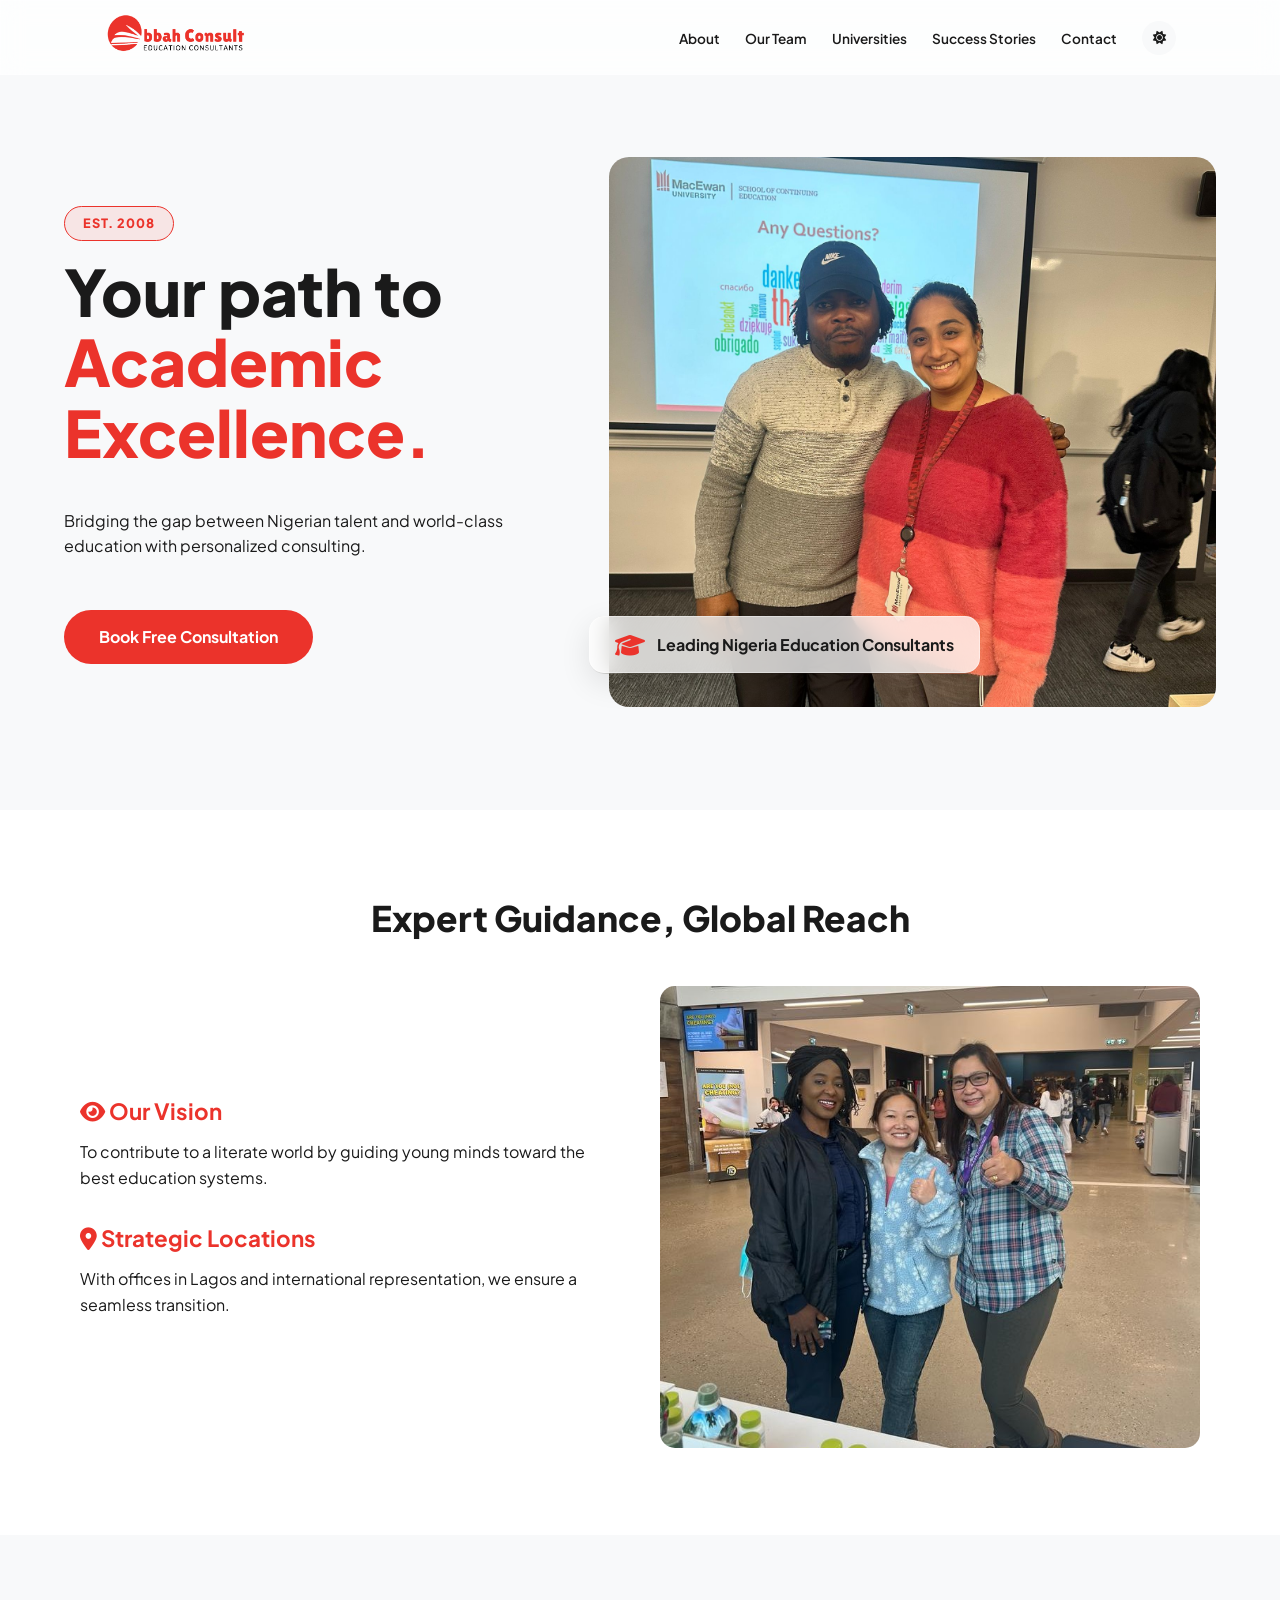
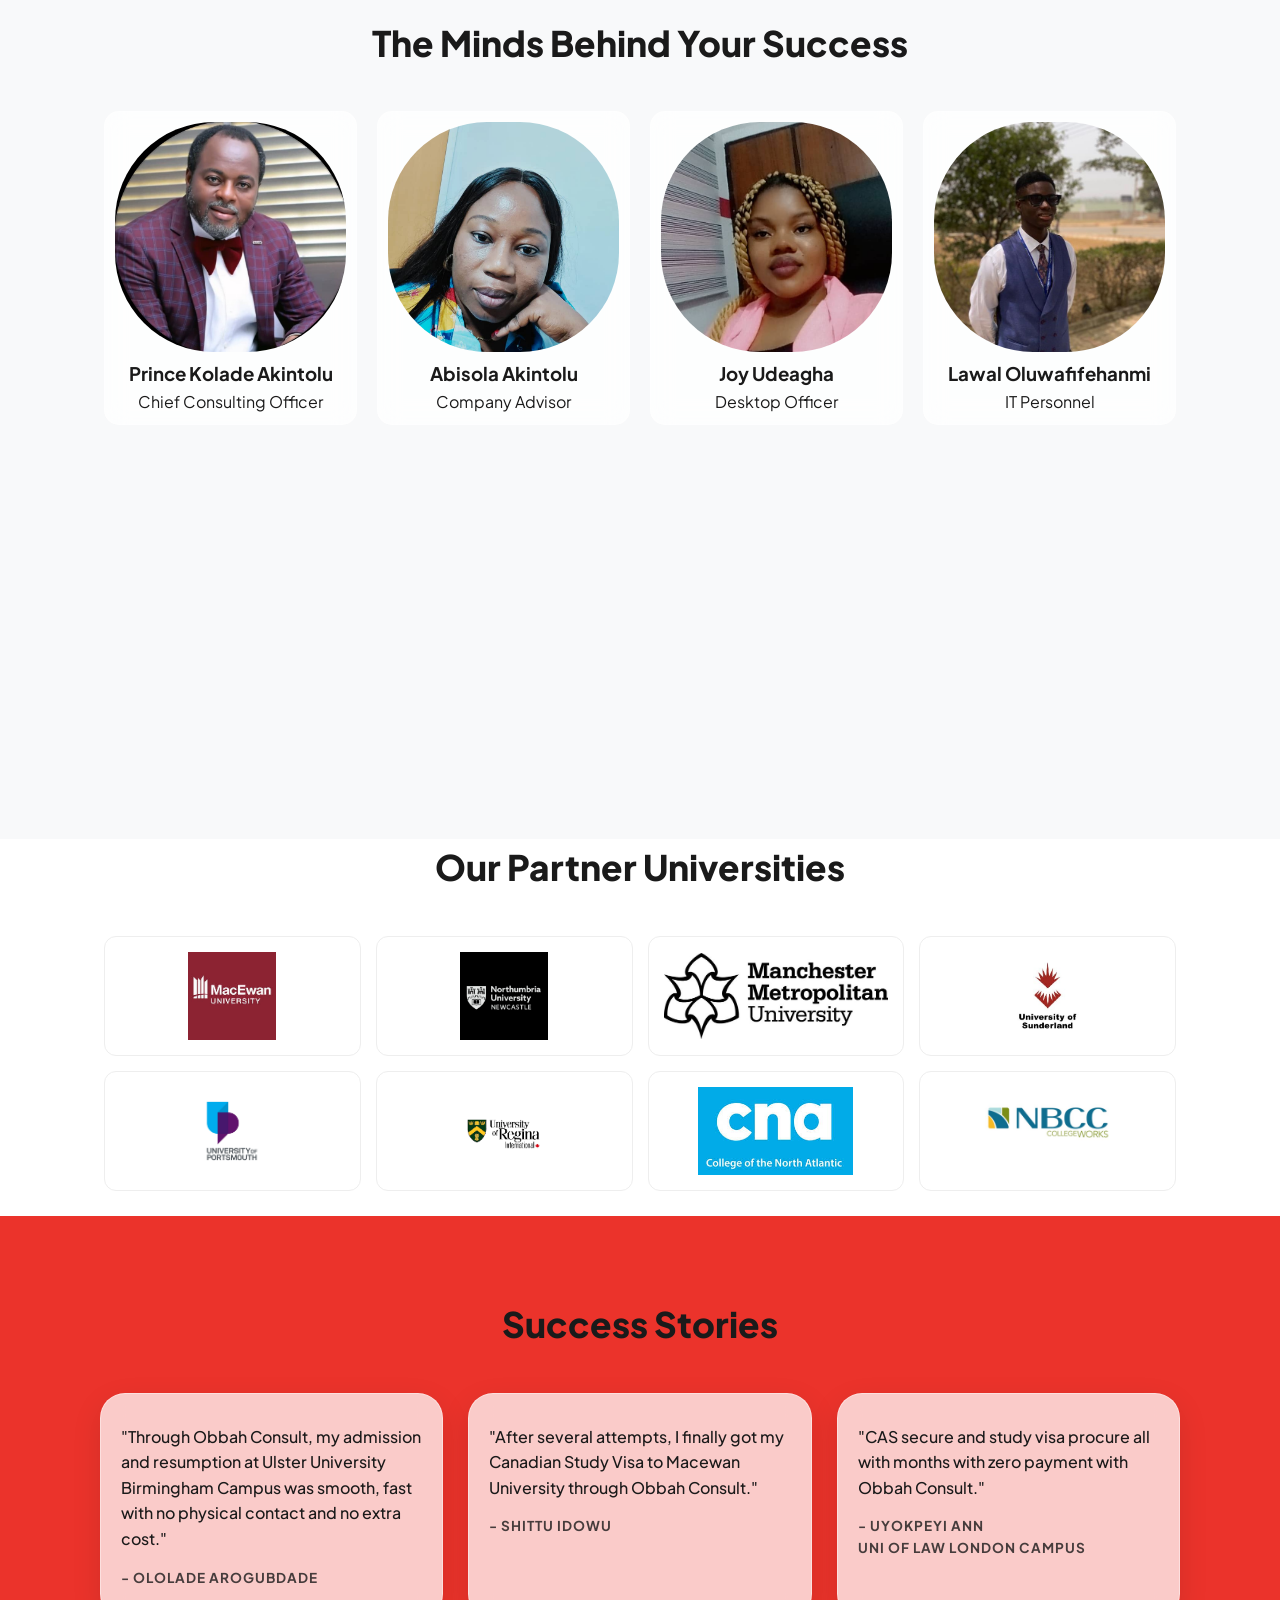
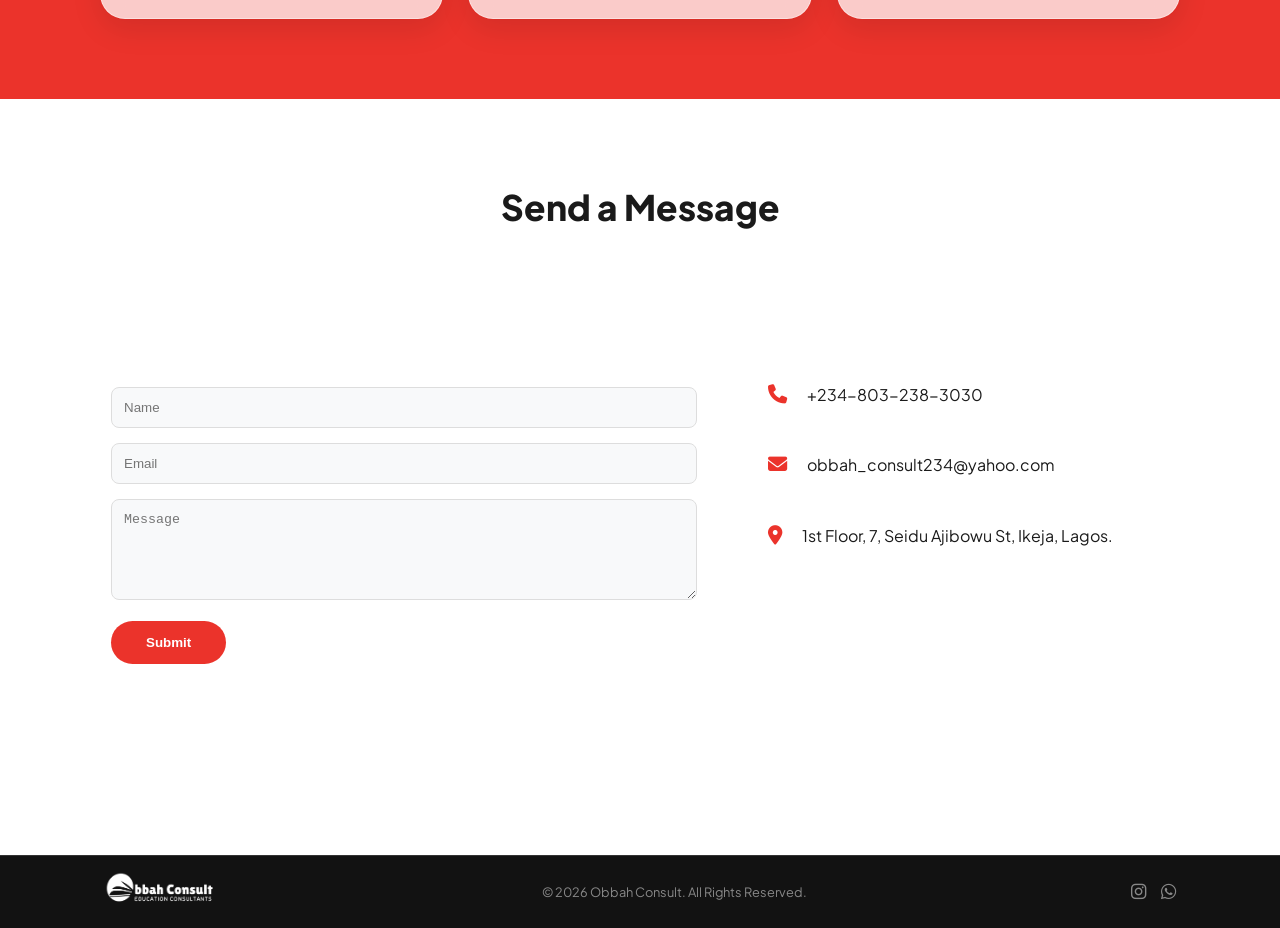
==== index.html @ ea51586e "Add files via upload" ====
<!DOCTYPE html>
<html lang="en">
<head>
    <meta charset="UTF-8">
    <link rel="icon" href="./Untitled design.png" type="image/x-icon">
    <meta name="viewport" content="width=device-width, initial-scale=1.0">
    <title>Obbah Consult | Global Education Experts</title>
    <link rel="stylesheet" href="home.css">
    <script src="script.js" defer></script>
    <link rel="stylesheet" href="https://cdnjs.cloudflare.com/ajax/libs/font-awesome/6.4.0/css/all.min.css">
    <link href="https://fonts.googleapis.com/css2?family=Plus+Jakarta+Sans:wght@300;400;600;800&display=swap" rel="stylesheet">
</head>
<body data-theme="light">
    <header class="main-nav glass">
        <div class="container nav-wrapper">
            <a href="index.html" class="brand-logo">
                <img src="./bbah Consult EDUCATION CONSULTANTS.png" alt="Obbah Consult">
            </a>
            <nav class="nav-container">
                <ul class="nav-links" id="nav-links">
                    <li><a href="#about">About</a></li>
                    <li><a href="#team">Our Team</a></li>
                    <li><a href="#universities">Universities</a></li>
                    <li><a href="#stories">Success Stories</a></li>
                    <li><a href="#contact">Contact</a></li>
                    <li class="nav-theme-item">
                        <button id="theme-toggle" class="theme-switch-wrapper">
                            <div class="mode-icon">
                                <i class="fas fa-sun"></i>
                                <i class="fas fa-moon"></i>
                            </div>
                        </button>
                    </li>
                </ul>
                <div class="hamburger" id="hamburger"><span></span><span></span></div>
            </nav>
        </div>
    </header>
    <section class="hero-split">
        <div class="hero-text">
            <span class="est-badge-pill reveal">EST. 2008</span>
            <h1 class="reveal">Your path to <br><span class="text-gradient">Academic Excellence.</span></h1>
            <br>
            <p class="reveal">Bridging the gap between Nigerian talent and world-class education with personalized consulting.</p>
            <br>
            <br>
            <div class="hero-actions reveal">
                <a href="get-started.html" class="btn-main">Book Free Consultation</a>
            </div>
        </div>
        <div class="hero-visual">
            <img src="./HP.jpg" alt="Students" class="main-hero-img reveal">
            <div class="floating-badge-split glass reveal">
                <i class="fas fa-graduation-cap"></i>
                <span>Leading Nigeria Education Consultants</span>
            </div>
        </div>
    </section>

    <section id="about" class="about-section container">
        <h2 class="section-title">Expert Guidance, Global Reach</h2>
        <div class="about-flex-container reveal">
            <div class="about-content-box">
                <div class="about-item-simple">
                    <h3><i class="fas fa-eye"></i> Our Vision</h3>
                    <p>To contribute to a literate world by guiding young minds toward the best education systems.</p>
                </div>
                <div class="about-item-simple">
                    <h3><i class="fas fa-map-marker-alt"></i> Strategic Locations</h3>
                    <p>With offices in Lagos and international representation, we ensure a seamless transition.</p>
                </div>
            </div>
            <div class="about-image-simple">
                <img src="./YY.jpg" alt="Obbah Office">
            </div>
        </div>
    </section>

    <section id="team" class="team-section">
        <div class="container">
            <h2 class="section-title">The Minds Behind Your Success</h2>
            <div class="team-grid">
                <div class="team-card reveal glass">
                    <img src="./DD.jpg" alt="Team 1">
                    <div class="team-meta"><h3>Prince Kolade Akintolu</h3><span>Chief Consulting Officer</span></div>
                </div>
                <div class="team-card reveal glass">
                    <img src="./CC.jpg" alt="Team 2">
                    <div class="team-meta"><h3>Abisola Akintolu</h3><span>Company Advisor</span></div>
                </div>
                <div class="team-card reveal glass">
                    <img src="./GG.jpg" alt="Team 3">
                    <div class="team-meta"><h3>Joy Udeagha</h3><span>Desktop Officer</span></div>
                </div>
                <div class="team-card reveal glass">
                    <img src="./BB.jpg" alt="Team 4">
                    <div class="team-meta"><h3>Lawal Oluwafifehanmi</h3><span>IT Personnel</span></div>
                </div>
                 <div class="team-card reveal glass">
                    <img src="./BY.jpg" alt="Team 5">
                    <div class="team-meta"><h3>Oluwadaisi Tosin</h3><span>Student Advisor</span></div>
                </div>
            </div>
        </div>
    </section>
<section id="universities" class="uni-section container">
    <h2 class="section-title">Our Partner Universities</h2>

    <div class="uni-fixed-grid">

        <a href="https://www.macewan.ca" target="_blank" class="uni-card-modern">
            <img src="./macewan.jpeg" alt="MacEwan">
            <div class="uni-overlay">Visit Website →</div>
        </a>

        <a href="https://www.northumbria.ac.uk" target="_blank" class="uni-card-modern">
            <img src="./PP.jpg" alt="Northumbria">
            <div class="uni-overlay">Visit Website →</div>
        </a>

        <a href="https://www.mmu.ac.uk" target="_blank" class="uni-card-modern">
            <img src="./NN.jpg" alt="MMU">
            <div class="uni-overlay">Visit Website →</div>
        </a>

        <a href="https://www.sunderland.ac.uk" target="_blank" class="uni-card-modern">
            <img src="./LL.jpeg" alt="Sunderland">
            <div class="uni-overlay">Visit Website →</div>
        </a>

        <a href="https://www.port.ac.uk" target="_blank" class="uni-card-modern">
            <img src="./UP.jpg" alt="Portsmouth">
            <div class="uni-overlay">Visit Website →</div>
        </a>

        <a href="https://www.uregina.ca" target="_blank" class="uni-card-modern">
            <img src="./UR.png" alt="Regina">
            <div class="uni-overlay">Visit Website →</div>
        </a>

        <a href="https://www.cna.nl.ca" target="_blank" class="uni-card-modern">
            <img src="./CNA.jpeg" alt="CNA">
            <div class="uni-overlay">Visit Website →</div>
        </a>

        <a href="https://nbcc.ca" target="_blank" class="uni-card-modern">
            <img src="./NBCC.jpg" alt="NBCC">
            <div class="uni-overlay">Visit Website →</div>
        </a>

    </div>
</section>
<br>
   <section id="stories" class="story-section">
    <div class="container">
        <h2 class="section-title">Success Stories</h2>
        <div class="story-grid-classic">
            <div class="story-card-classic glass reveal">
                <p>"Through Obbah Consult, my admission and resumption at Ulster University Birmingham Campus was smooth, fast with no physical contact and no extra cost."</p>
                <strong>- Ololade Arogubdade</strong>
            </div>
            <div class="story-card-classic glass reveal">
                <p>"After several attempts, I finally got my Canadian Study Visa to Macewan University through Obbah Consult."</p>
                <strong>- Shittu Idowu</strong>
            </div>
            <div class="story-card-classic glass reveal">
                <p>"CAS secure and study visa procure all with months with zero payment with Obbah Consult."</p>
                <strong>- Uyokpeyi Ann <br>
                <h4><span>Uni of Law London Campus</span></h4></strong>
            </div>
        </div>
    </div>
</section>
    <section id="contact" class="contact-section container">
        <h2 class="section-title">Send a Message</h2>
        <div class="contact-grid-classic reveal">
            <div class="contact-form-classic glass">
                <form action="https://formspree.io/f/movabdgb" method="POST">
                    <input type="text" name="name" placeholder="Name" required>
                    <input type="email" name="email" placeholder="Email" required>
                    <textarea name="message" placeholder="Message" rows="5" required></textarea>
                    <button type="submit" class="btn-main">Submit</button>
                </form>
            </div>
            <div class="contact-details-classic">
                <a href="tel:+2348032383030" class="detail-item-link">
                    <div class="detail-item">
                        <i class="fas fa-phone"></i>
                        <p>+234-803-238-3030</p>
                    </div>
                </a>
                <a href="mailto:obbah_consult234@yahoo.com" class="detail-item-link">
                    <div class="detail-item">
                        <i class="fas fa-envelope"></i>
                        <p>obbah_consult234@yahoo.com</p>
                    </div>
                </a>
                <a href="https://maps.google.com/?q=7+Seidu+Ajibowu+St+Ikeja+Lagos" target="_blank" class="detail-item-link">
                    <div class="detail-item">
                        <i class="fas fa-map-marker-alt"></i>
                        <p>1st Floor, 7, Seidu Ajibowu St, Ikeja, Lagos.</p>
                    </div>
                </a>
            </div>
        </div>
    </section>

    <footer class="footer-slim">
        <div class="container footer-flex">
            <div class="footer-col">
                <img src="./bbah Consult EDUCATION CONSULTANTS.png" alt="Logo" class="footer-logo">
            </div>
            <div class="footer-col copyright-text">
                <p>© 2026 Obbah Consult. All Rights Reserved.</p>
            </div>
            <div class="footer-col social-slim">
                <a href="https://www.instagram.com/obbahconsult_official?igshid=MWJwMDNldzJsY29sbQ=="><i class="fab fa-instagram"></i></a>
                <a href="https://wa.me/2348032383030"><i class="fab fa-whatsapp"></i></a>
            </div>
        </div>
    </footer>

    <button class="scroll-top-btn" id="scrollTopBtn"><i class="fas fa-arrow-up"></i></button>
</body>
</html>
---- home.css ----
:root {
    --primary: #EB332B;
    --dark: #121212;
    --light: #ffffff;
    --bg-alt: #f8f9fa;
    --text: #1a1a1a;
    --glass: rgba(255, 255, 255, 0.75);
    --glass-border: rgba(255, 255, 255, 0.4);
}

[data-theme="dark"] {
    --light: #0d0d0d;
    --text: #f0f0f0;
    --bg-alt: #161616;
    --glass: rgba(0, 0, 0, 0.7);
    --glass-border: rgba(255, 255, 255, 0.1);
}

* { margin: 0; padding: 0; box-sizing: border-box; }
html { scroll-behavior: smooth; }
body { font-family: 'Plus Jakarta Sans', sans-serif; background: var(--light); color: var(--text); line-height: 1.6; overflow-x: hidden; }

.container { max-width: 1200px; margin: 0 auto; padding: 0 5%; }
.glass { background: var(--glass); backdrop-filter: blur(12px); -webkit-backdrop-filter: blur(12px); border: 1px solid var(--glass-border); }

.main-nav { position: fixed; top: 0; width: 100%; height: 75px; z-index: 2000; display: flex; align-items: center; }
.nav-wrapper { display: flex; justify-content: space-between; align-items: center; width: 100%; }
.brand-logo img { height: 45px; }
.nav-links { display: flex; list-style: none; gap: 25px; align-items: center; }
.nav-links a { text-decoration: none; color: var(--text); font-weight: 600; font-size: 0.85rem; }

.theme-switch-wrapper { background: var(--bg-alt); border: none; width: 34px; height: 34px; border-radius: 50%; cursor: pointer; overflow: hidden; position: relative; }
.mode-icon { display: flex; flex-direction: column; transition: 0.4s; height: 68px; align-items: center; justify-content: space-around; color: var(--text); }
[data-theme="dark"] .mode-icon { transform: translateY(-34px); }

.hero-split { display: flex; min-height: 90vh; align-items: center; padding: 100px 5% 40px; background: var(--bg-alt); gap: 40px; flex-wrap: wrap; }
.hero-text { flex: 1; min-width: 320px; }
.hero-text h1 { font-size: clamp(2.2rem, 5vw, 4rem); font-weight: 800; line-height: 1.1; margin: 15px 0; }
.text-gradient { color: var(--primary); }

.est-badge-pill { 
    display: inline-block;
    background: rgba(235, 51, 43, 0.1);
    color: var(--primary);
    padding: 6px 18px;
    border-radius: 50px;
    font-weight: 800;
    font-size: 0.8rem;
    letter-spacing: 1px;
    border: 1px solid var(--primary);
}

.hero-visual { flex: 1.2; min-width: 320px; position: relative; }
.main-hero-img { width: 100%; border-radius: 20px; object-fit: cover; height: 550px; }

.floating-badge-split { 
    position: absolute; 
    bottom: 40px; 
    left: -20px; 
    padding: 15px 25px; 
    border-radius: 15px; 
    font-weight: 700; 
    color: var(--text);
    box-shadow: 0 10px 30px rgba(0,0,0,0.1);
    display: flex;
    align-items: center;
    gap: 12px;
}
.floating-badge-split i { color: var(--primary); font-size: 1.5rem; }

.about-section { padding: 80px 40px; }
.about-flex-container { display: flex; gap: 40px; align-items: center; flex-wrap: wrap; }
.about-content-box { flex: 1; min-width: 300px; }
.about-item-simple { margin-bottom: 30px; }
.about-item-simple h3 { color: var(--primary); margin-bottom: 10px; font-size: 1.4rem; }
.about-image-simple { flex: 1; min-width: 300px; }
.about-image-simple img { width: 100%; border-radius: 15px; }


.team-section { padding: 80px 0; background: var(--bg-alt); }
.team-grid { display: grid; grid-template-columns: repeat(auto-fit, minmax(220px, 1fr)); gap: 20px; }
.team-card { padding: 10px; border-radius: 15px; text-align: center; font-size: medium; }
.team-card img { width: 100%; height: 230px; object-fit: cover; border-radius: 99px; }

.uni-fixed-grid {
    display: grid; 
    grid-template-columns: repeat(4, 1fr); 
    grid-template-rows: repeat(2, 1fr); 
    gap: 15px; margin-top: 30px; 
}
.uni-card-modern {
    position: relative;
    background: white;
    height: 120px;
    display: flex;
    align-items: center;
    justify-content: center;
    border-radius: 12px;
    border: 1px solid #eee;
    padding: 15px;
    overflow: hidden;
    cursor: pointer;
    transition: transform 0.3s ease, box-shadow 0.3s ease;
}
.uni-card-modern:hover {
    transform: translateY(-5px);
    box-shadow: 0 10px 25px rgba(0,0,0,0.1);
    transition: opacity 0.3s ease;
}

.uni-card-modern img {
    max-width: 100%;
    max-height: 100%;
    object-fit: contain;
}

.uni-overlay {
    position: absolute;
    bottom: 0;
    left: 0;
    right: 0;
    background: rgba(0,0,0,0.7);
    color: white;
    text-align: center;
    padding: 8px;
    font-size: 14px;
    opacity: 0;
    transition: opacity 0.3s ease;
}

.uni-card-modern:hover .uni-overlay {
    opacity: 1;
}

.story-section { 
    padding: 80px 40px; 
    background: var(--primary); 
    color: var(--text); 
    transition: color 0.3s ease;
}

.story-grid-classic { 
    display: grid; 
    grid-template-columns: repeat(auto-fit, minmax(250px, 1fr)); 
    gap: 25px; 
}

.story-card-classic { 
    padding: 30px 20px; 
    border-radius: 25px; 
    background: var(--glass); 
    border: 1px solid var(--glass-border); 
    box-shadow: 0 10px 30px rgba(0, 0, 0, 0.1);
}

.story-card-classic p {
    font-weight: 500;
}

.story-card-classic strong { 
    display: block; 
    margin-top: 15px; 
    font-size: 0.85rem; 
    letter-spacing: 1px; 
    text-transform: uppercase;
    color: var(--text);
    opacity: 0.8;
}

.contact-section { padding: 80px 0; }
.contact-grid-classic { display: grid; grid-template-columns: 1.5fr 1fr; gap: 40px;  padding: 80px 40px; }
.contact-form-classic { padding: 30px; border-radius: 20px; }
.contact-form-classic input, .contact-form-classic textarea { 
    width: 100%; padding: 12px; margin-bottom: 15px; border-radius: 8px; border: 1px solid #ddd; background: var(--bg-alt); color: var(--text);
}
.detail-item-link { text-decoration: none; color: inherit; display: block; transition: 0.3s; }
.detail-item-link:hover { transform: translateX(10px); color: var(--primary); }
.contact-details-classic .detail-item { display: flex; align-items: center; gap: 20px; margin-bottom: 45px; margin-top: 26px; }
.detail-item i { font-size: 1.2rem; color: var(--primary); }


.footer-slim { background: var(--dark); color: white; padding: 15px 0; border-top: 1px solid #333; }
.footer-flex { display: flex; justify-content: space-between; align-items: center; flex-wrap: wrap; }
.footer-logo { height: 35px; filter: brightness(0) invert(1); }
.copyright-text p { font-size: 0.8rem; color: #888; }
.social-slim { display: flex; gap: 15px; }
.social-slim i { font-size: 1.1rem; color: #888; transition: 0.3s; }
.social-slim i:hover { color: var(--primary); }


@media (max-width: 1024px) {
    .uni-fixed-grid { grid-template-columns: repeat(2, 1fr); }
    .contact-grid-classic { grid-template-columns: 1fr; }
}
@media (max-width: 768px) {
    .main-hero-img { height: 380px; }
    .floating-badge-split { left: 10px; width: 90%; }
    .nav-links { position: fixed; top: 75px; left: -100%; width: 100%; height: calc(100vh - 75px); background: var(--light); flex-direction: column; padding: 40px; transition: 0.4s; }
    .nav-links.active { left: 0; }
    .hamburger { display: flex; flex-direction: column; gap: 5px; cursor: pointer; }
    .hamburger span { width: 25px; height: 2px; background: var(--text); }
}

.section-title { font-size: 2.2rem; text-align: center; margin-bottom: 40px; font-weight: 800; }
.btn-main { background: var(--primary); color: white; padding: 14px 35px; border-radius: 50px; text-decoration: none; font-weight: bold; border: none; cursor: pointer; display: inline-block; }
.reveal { opacity: 0; transform: translateY(20px); transition: 0.6s ease-out; }
.reveal.active { opacity: 1; transform: translateY(0); }
.scroll-top-btn { position: fixed; bottom: 20px; right: 20px; background: var(--primary); color: white; border: none; width: 40px; height: 40px; border-radius: 50%; cursor: pointer; opacity: 0; visibility: hidden; transition: 0.3s; z-index: 1000; }
.scroll-top-btn.show { opacity: 1; visibility: visible; }
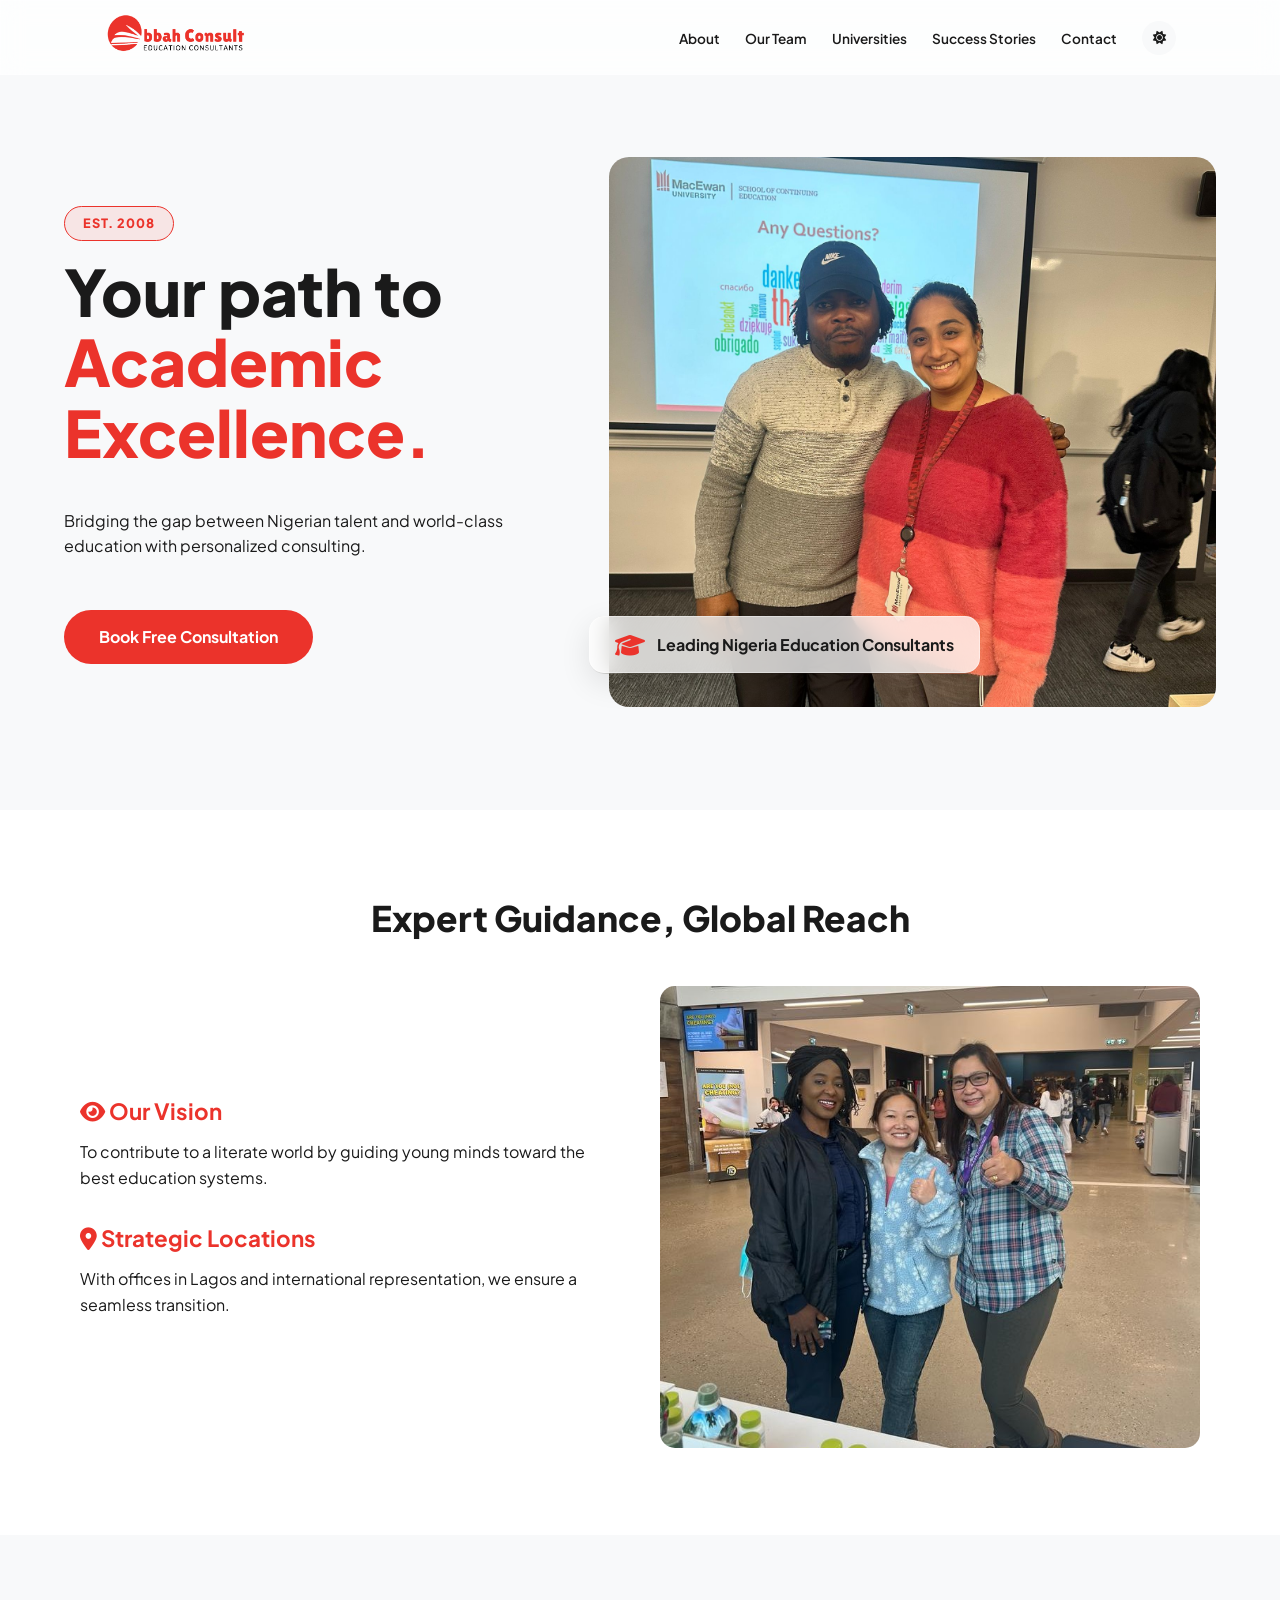
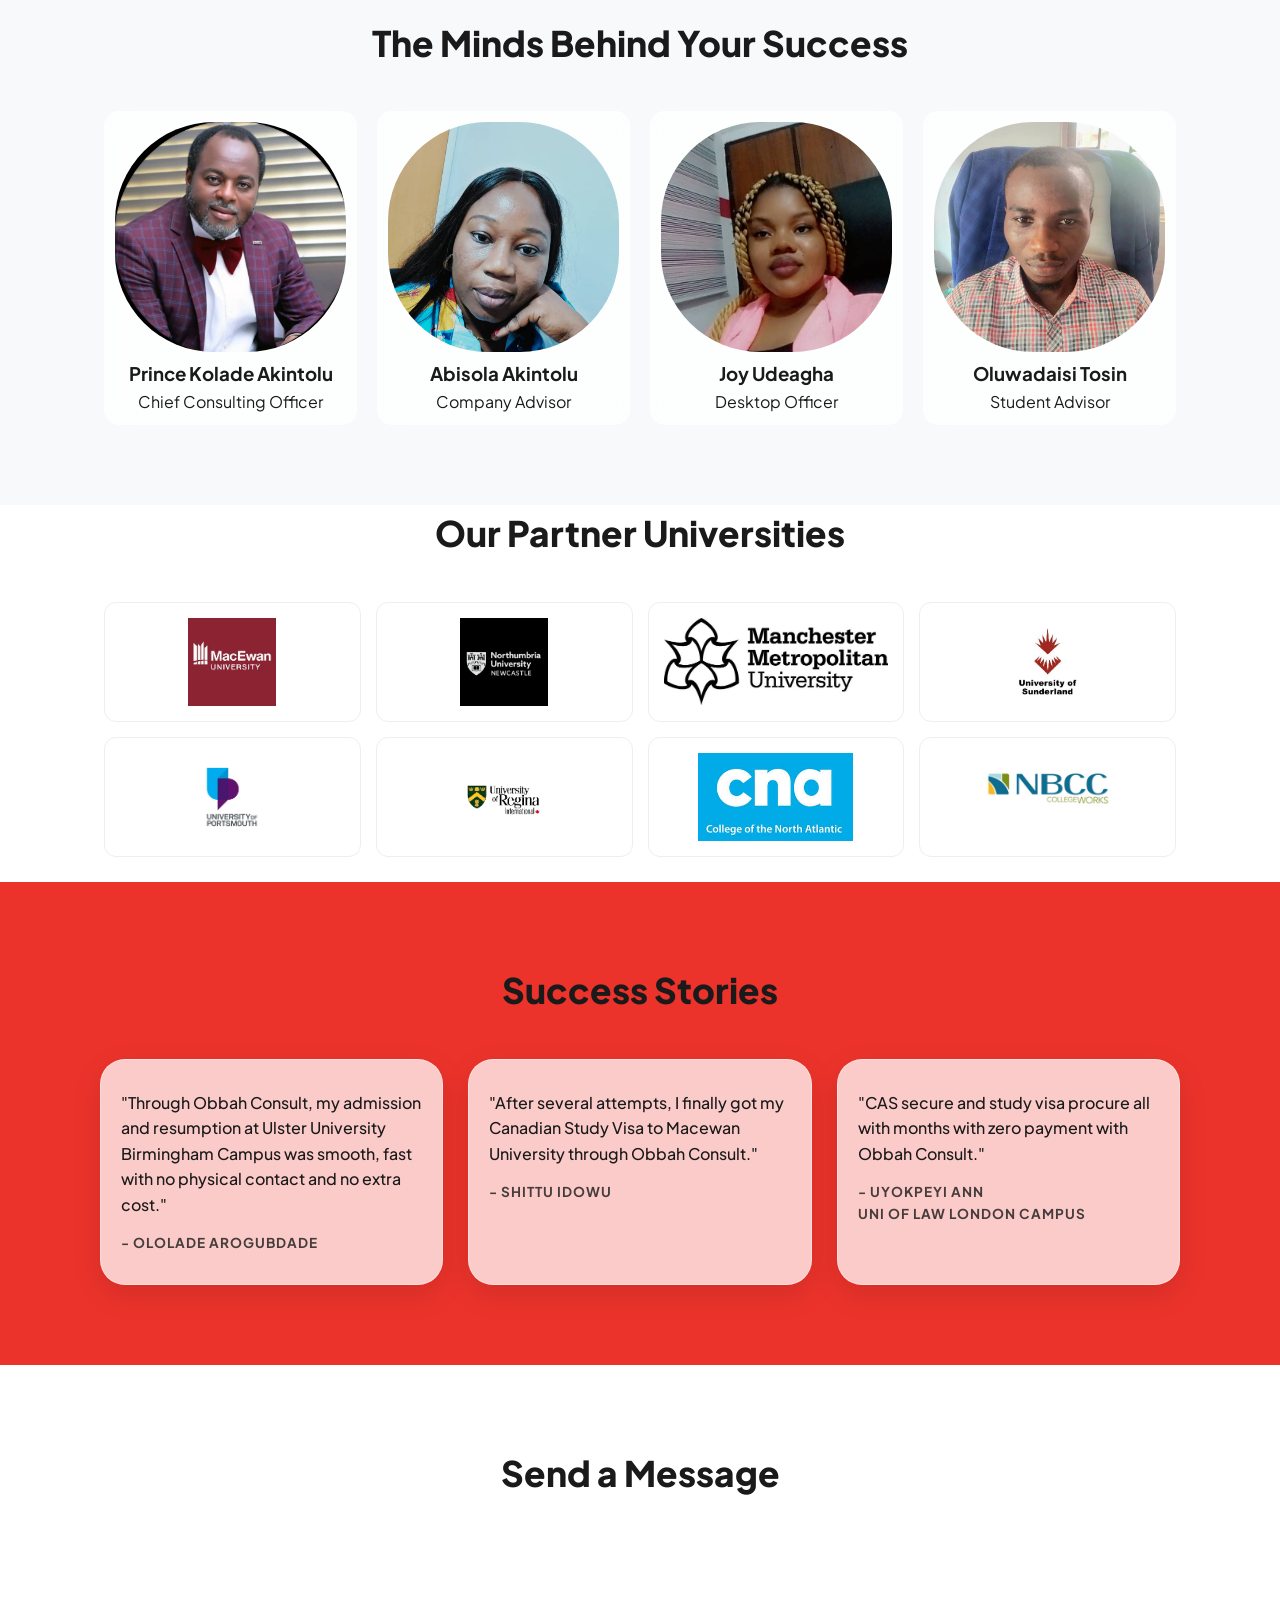
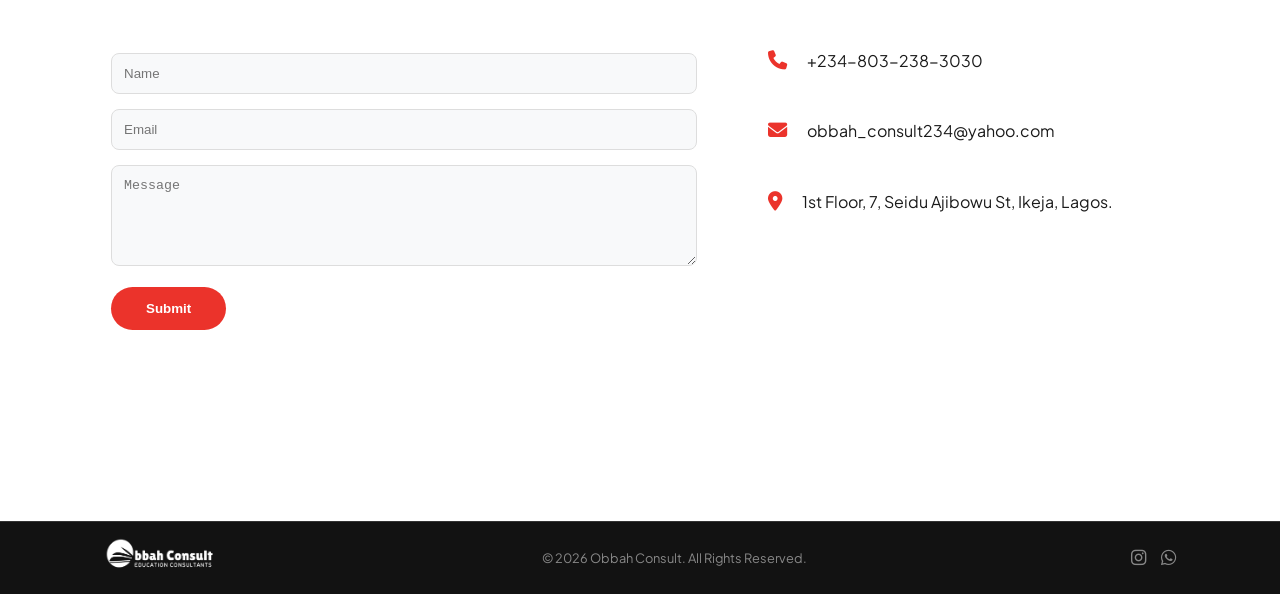
==== commit c72e9b5b: "Fix HTML encoding issues in index.html" ====
--- a/index.html
+++ b/index.html
@@ -13,7 +13,7 @@
 <body data-theme="light">
     <header class="main-nav glass">
         <div class="container nav-wrapper">
-            <a href="index.html" class="brand-logo">
+            <a href="/" class="brand-logo">
                 <img src="./bbah Consult EDUCATION CONSULTANTS.png" alt="Obbah Consult">
             </a>
             <nav class="nav-container">
@@ -92,10 +92,6 @@
                     <img src="./GG.jpg" alt="Team 3">
                     <div class="team-meta"><h3>Joy Udeagha</h3><span>Desktop Officer</span></div>
                 </div>
-                <div class="team-card reveal glass">
-                    <img src="./BB.jpg" alt="Team 4">
-                    <div class="team-meta"><h3>Lawal Oluwafifehanmi</h3><span>IT Personnel</span></div>
-                </div>
                  <div class="team-card reveal glass">
                     <img src="./BY.jpg" alt="Team 5">
                     <div class="team-meta"><h3>Oluwadaisi Tosin</h3><span>Student Advisor</span></div>
@@ -222,4 +218,4 @@
 
     <button class="scroll-top-btn" id="scrollTopBtn"><i class="fas fa-arrow-up"></i></button>
 </body>
-</html>+</html>
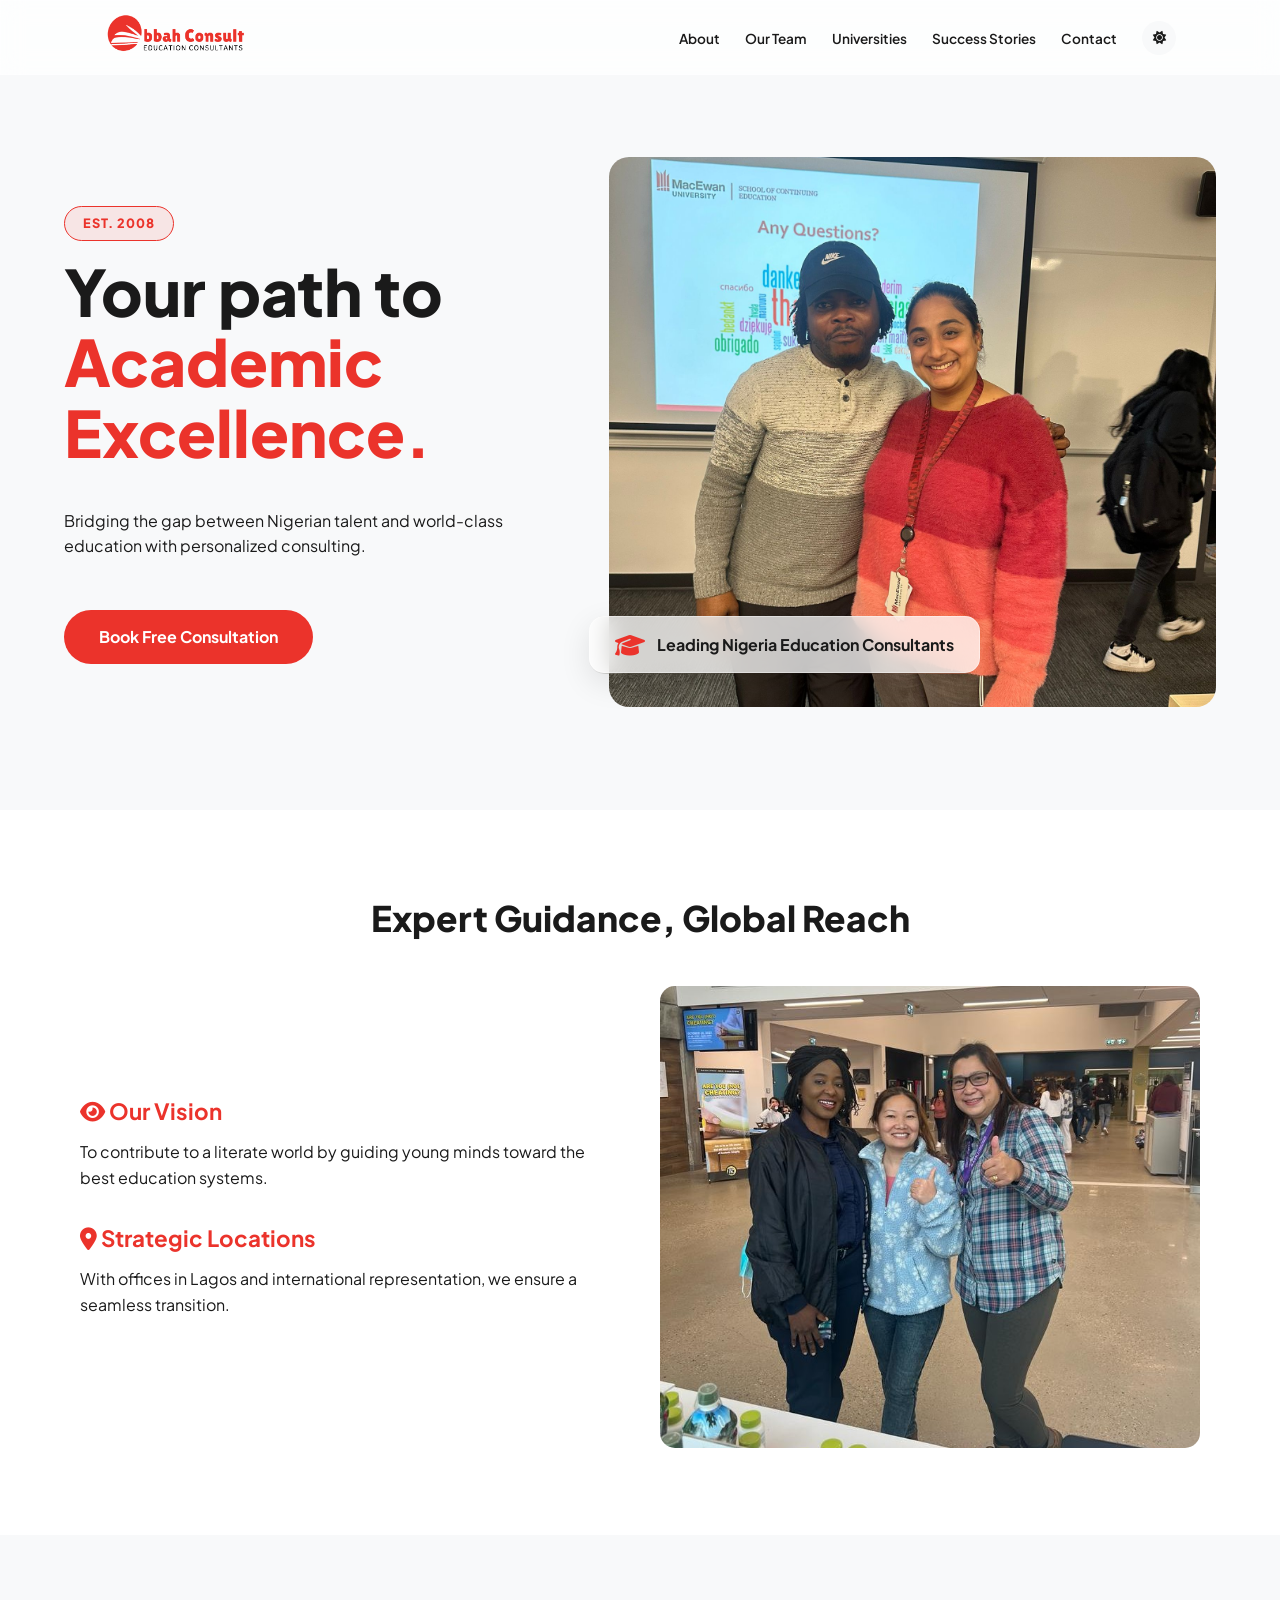
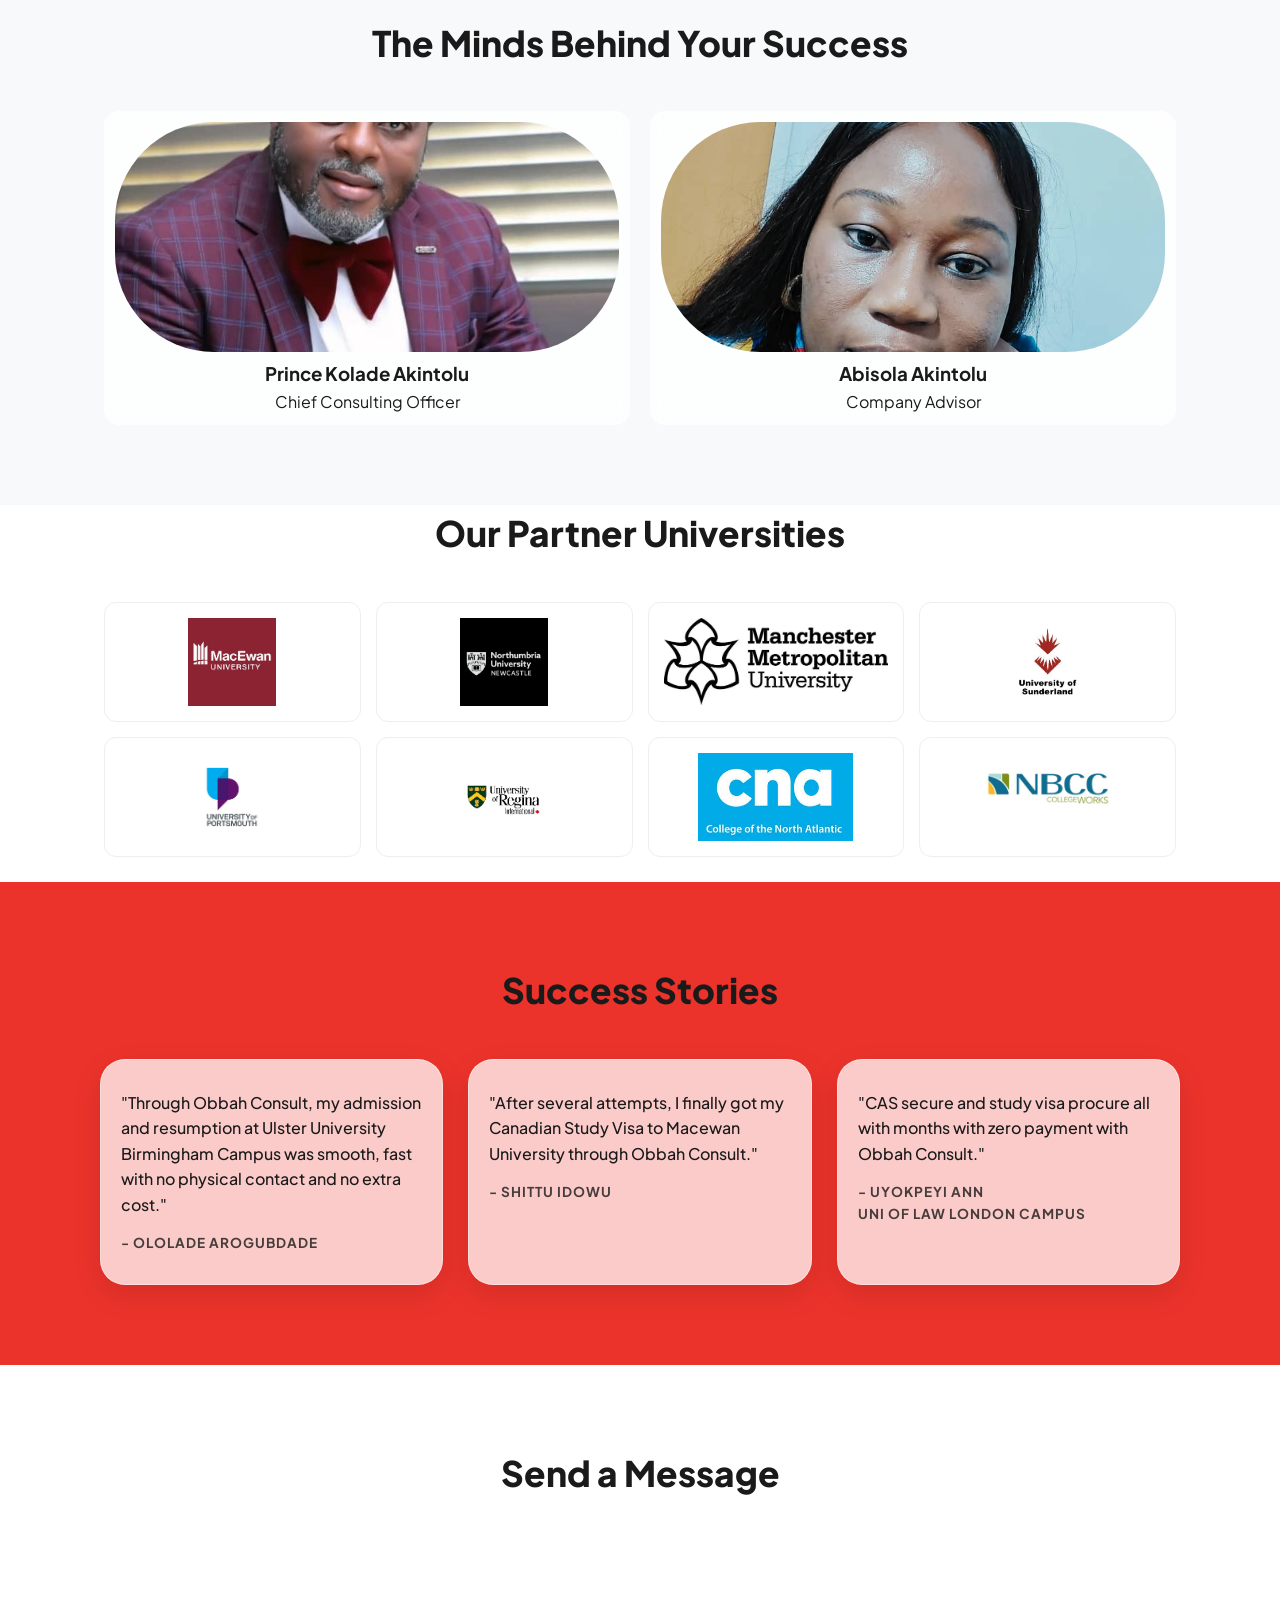
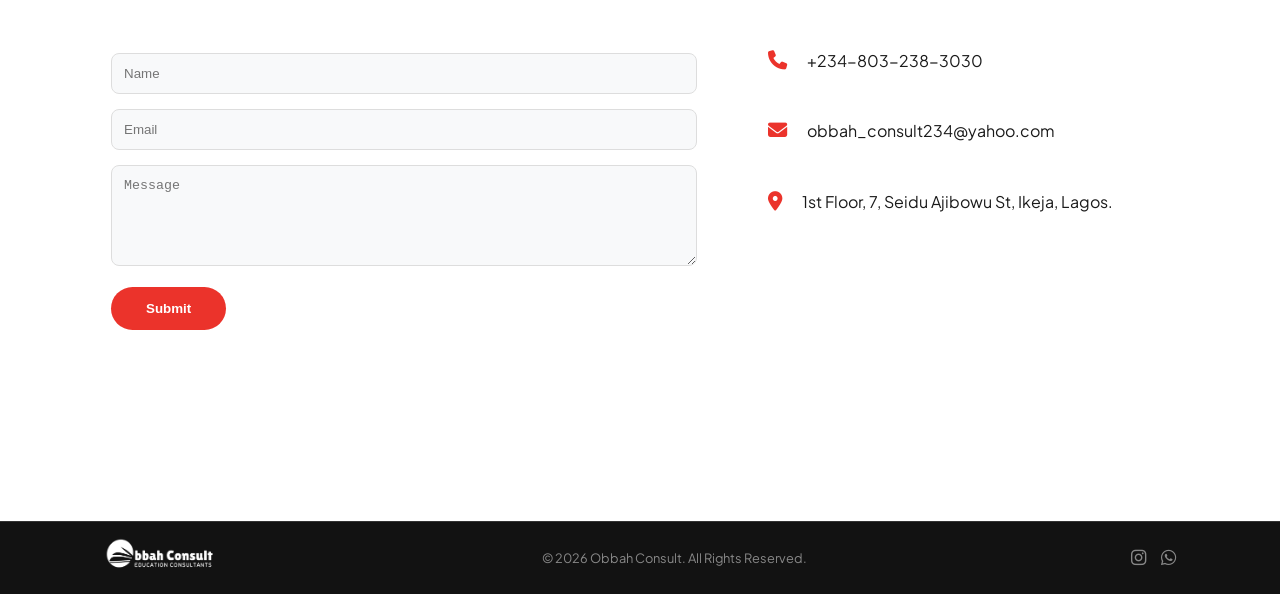
==== commit e8a38c37: "Removed some of the team members Removed duplicate content and cleaned up HTML structure." ====
--- a/index.html
+++ b/index.html
@@ -45,7 +45,7 @@
             <br>
             <br>
             <div class="hero-actions reveal">
-                <a href="get-started.html" class="btn-main">Book Free Consultation</a>
+                <a href="/get-started.html" class="btn-main">Book Free Consultation</a>
             </div>
         </div>
         <div class="hero-visual">
@@ -88,16 +88,8 @@
                     <img src="./CC.jpg" alt="Team 2">
                     <div class="team-meta"><h3>Abisola Akintolu</h3><span>Company Advisor</span></div>
                 </div>
-                <div class="team-card reveal glass">
-                    <img src="./GG.jpg" alt="Team 3">
-                    <div class="team-meta"><h3>Joy Udeagha</h3><span>Desktop Officer</span></div>
-                </div>
-                 <div class="team-card reveal glass">
-                    <img src="./BY.jpg" alt="Team 5">
-                    <div class="team-meta"><h3>Oluwadaisi Tosin</h3><span>Student Advisor</span></div>
-                </div>
-            </div>
-        </div>
+                </div>
+            </div>
     </section>
 <section id="universities" class="uni-section container">
     <h2 class="section-title">Our Partner Universities</h2>
